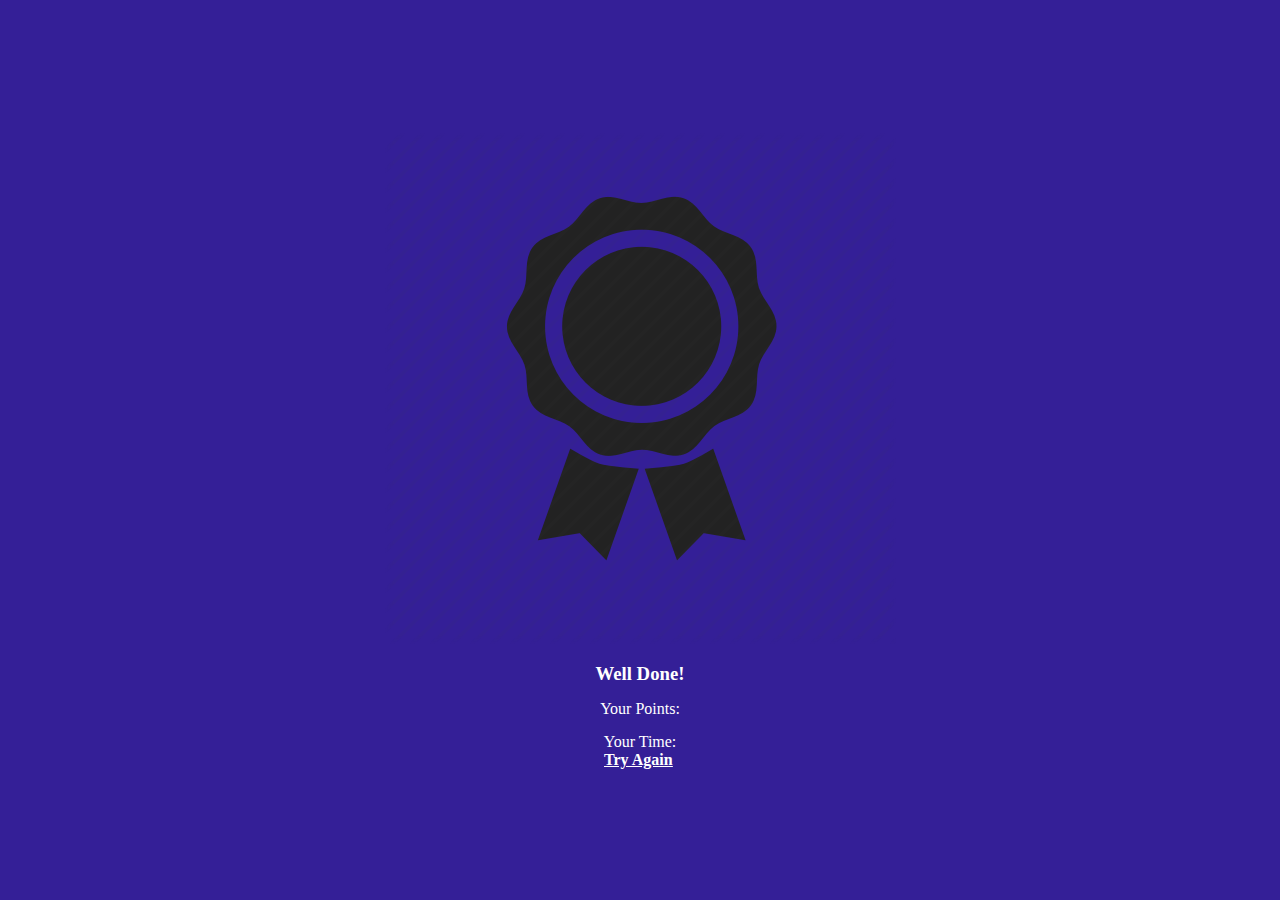
==== end.html @ 593b4e33 "Error solved" ====
<!DOCTYPE html>
<html lang="en">
<head>
  <meta charset="UTF-8">
  <meta name="viewport" content="width=device-width, initial-scale=1.0">
  <meta http-equiv="X-UA-Compatible" content="ie=edge">
  <title>Tharo Jaipur</title>
  <link rel="stylesheet" href="CSS/style.css">
</head>
<body>
  <div class="wrapper">
    <div>
    <img src="Assets_Img/award.png"/>
    <h3 class="user_name">Well Done! <span class="name"></span></h3>
    <p class="user_points">Your Points: <span class="points"></span></p>
    <p class="user_time">Your Time: <span class="time"></span></p>
    <a class="tryagain" href="index.html"><b><u>Try Again</u></b></a>
    </div>
  </div>
  <script src="JS/app.js"></script>
  <script>let name = sessionStorage.getItem("name");
    let points = sessionStorage.getItem("points");
    let user_time = sessionStorage.getItem("time");
  
    document.querySelector(".name").innerHTML = name;
    document.querySelector(".points").innerHTML = points;
    document.querySelector(".time").innerHTML = user_time;
  </script>
</body>
</html>
---- CSS/style.css ----
*{
  margin: 0;
  padding: 0;
  box-sizing: border-box;
}

body{
  font-family: 'Metal Mania', cursive;
}

.wrapper{
  display: flex;
  justify-content: center;
  align-items: center;
  width: 100vw;
  height: 100vh;
  background-color: #341f97;
} 

.welcome_text{
  width: 400px;
}

.welcome_form input,
.welcome_form button{
  display: block;
  width: 100%;
}

.welcome_form input{
  margin-bottom: 15px;
  background-color: transparent;
  border: none;
  border-bottom: 2px solid #FFF; 
  color: #FFF;
  font-size: 30px;
  text-align: center;
}

.welcome_form button{
  font-size: 22px;
  padding: 20px 0;
  border: none;
  background-color: #FFF;
  border-radius: 100px;
  color: #341f97;
  transition: 0.4s all;
}

.welcome_form button:hover{
  transform: translateY(-5px);
  cursor: pointer;
  background-color: #341f97;
  color: #FFF;
  border: 2px solid #FFF;
}

.welcome_form input:focus,
.welcome_form button:focus{
  outline: none;
}

.quiz{
  border-radius: 3px;
  display: grid;
  grid-template-rows: 60px auto;
  width: 800px;
  height: 500px;
  background-color: #FFF;
}

.quiz_header{
  display: flex;
  justify-content: space-between;
  background-color: #FFF;
  border-top-left-radius: 3px;
  border-top-right-radius: 3px;
  box-shadow: 0px 2px 5px 1px rgba(0,0,0,0.3);
  z-index: 1;
}

.quiz_body{
  padding: 30px;
  background-color: #ecf0f1;
}

.quiz_user{
  display: flex;
  align-items: center;
  padding-left: 30px; 
}

.quiz_timer{
  display: flex;
  align-items: center;
  padding: 0px 30px;
  background-color: #341f97;
  color: white;
}

.option_group{
  list-style-type: none;
  margin: 30px 0;
}

.option{
  background-color: #FFF;
  width: 300px;
  padding: 15px 20px;
  margin-bottom: 15px;
  border-radius: 100px;
  border: 2px solid transparent;
}

.option:hover{
  cursor: pointer;
  border: 2px solid #341f97;
  color: #341f97;
}

.btn_next{
  background-color: #341f97;
  color: #FFF;
  padding: 15px 35px;
  border: none;
  border-radius: 27px;
  transition: 0.4s all;
}

.btn_next:hover{
  cursor: pointer;
  background-color: #FFF;
  color: #341f97;
  transform: translateY(-5px);
  box-shadow: 0px 0px 10px 1px rgba(0,0,0,0.3);
}

.active{
  background-color: #341f97;
  color: #FFF !important;
}

.user_name,.user_points,.user_time,.tryagain{
  color: #FFF;
  text-align: center;
  margin-top: 15px;
}

.tryagain{
  margin-left: 220px;
}
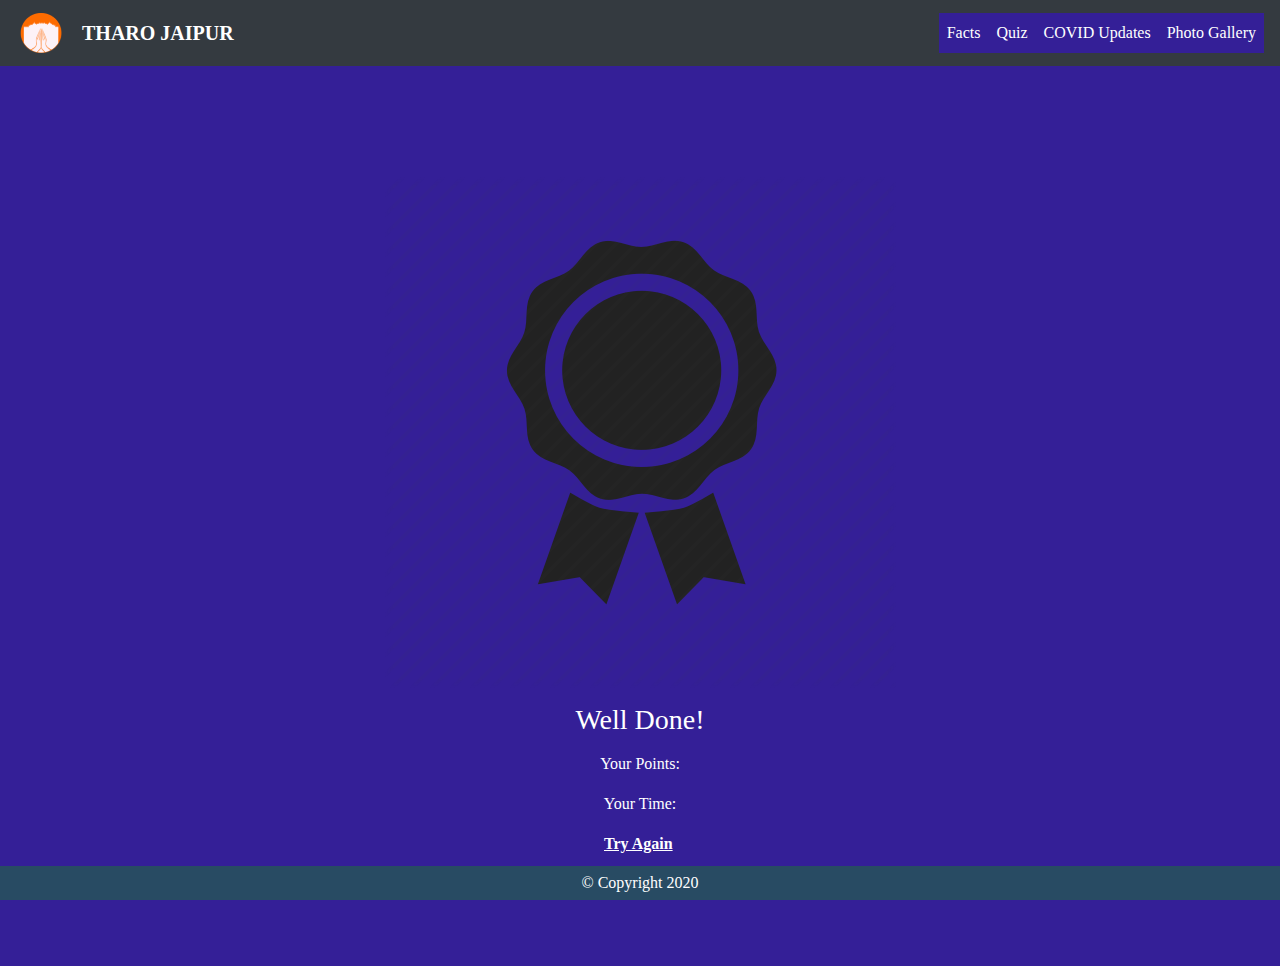
==== commit 25a90dcb: "Added navbar and buttons" ====
--- a/end.html
+++ b/end.html
@@ -1,30 +1,140 @@
 <!DOCTYPE html>
 <html lang="en">
-<head>
-  <meta charset="UTF-8">
-  <meta name="viewport" content="width=device-width, initial-scale=1.0">
-  <meta http-equiv="X-UA-Compatible" content="ie=edge">
-  <title>Tharo Jaipur</title>
-  <link rel="stylesheet" href="CSS/style.css">
-</head>
-<body>
-  <div class="wrapper">
-    <div>
-    <img src="Assets_Img/award.png"/>
-    <h3 class="user_name">Well Done! <span class="name"></span></h3>
-    <p class="user_points">Your Points: <span class="points"></span></p>
-    <p class="user_time">Your Time: <span class="time"></span></p>
-    <a class="tryagain" href="index.html"><b><u>Try Again</u></b></a>
+  <head>
+    <meta charset="UTF-8" />
+    <meta name="viewport" content="width=device-width, initial-scale=1.0" />
+    <meta http-equiv="X-UA-Compatible" content="ie=edge" />
+    <!--Bootstrap-->
+    <link
+      rel="stylesheet"
+      href="https://maxcdn.bootstrapcdn.com/bootstrap/4.0.0/css/bootstrap.min.css"
+      integrity="sha384-Gn5384xqQ1aoWXA+058RXPxPg6fy4IWvTNh0E263XmFcJlSAwiGgFAW/dAiS6JXm"
+      crossorigin="anonymous"
+    />
+
+    <title>Tharo Jaipur</title>
+    <link rel="stylesheet" href="CSS/style.css" />
+  </head>
+  <body>
+    <nav class="navbar navbar-expand-lg navbar-dark bg-dark">
+      <a
+        class="navbar-brand"
+        href="https://boring-montalcini-30d120.netlify.app/"
+      >
+        <img
+          src="./Assets_Img/TharoJaipurCircular.png"
+          width="50"
+          height="40"
+          alt=""
+        />
+        <a
+          class="navbar-brand"
+          style="font-weight: 700;"
+          href="https://boring-montalcini-30d120.netlify.app/"
+          >THARO JAIPUR</a
+        >
+      </a>
+
+      <button
+        class="navbar-toggler"
+        type="button"
+        data-toggle="collapse"
+        data-target="#navbarSupportedContent"
+        aria-controls="navbarSupportedContent"
+        aria-expanded="false"
+        aria-label="Toggle navigation"
+      >
+        <span class="navbar-toggler-icon"></span>
+      </button>
+
+      <div class="collapse navbar-collapse" id="navbarSupportedContent">
+        <ul class="navbar-nav ml-auto">
+          <li class="nav-item active">
+            <a
+              class="nav-link"
+              href="https://boring-montalcini-30d120.netlify.app/know-more.html"
+              >Facts</a
+            >
+          </li>
+          <li class="nav-item active">
+            <a
+              class="nav-link"
+              href="https://xenodochial-liskov-3040a7.netlify.app/"
+              >Quiz</a
+            >
+          </li>
+          <li class="nav-item active">
+            <a
+              class="nav-link"
+              href="https://boring-montalcini-30d120.netlify.app/ishaan/covid"
+              >COVID Updates</a
+            >
+          </li>
+          <li class="nav-item active">
+            <a
+              class="nav-link"
+              href="https://boring-montalcini-30d120.netlify.app/assets/fold/photogallery.html"
+              >Photo Gallery</a
+            >
+          </li>
+        </ul>
+      </div>
+    </nav>
+
+    <div class="wrapper">
+      <div>
+        <img src="Assets_Img/award.png" />
+        <h3 class="user_name">Well Done! <span class="name"></span></h3>
+        <p class="user_points">Your Points: <span class="points"></span></p>
+        <p class="user_time">Your Time: <span class="time"></span></p>
+        <a class="tryagain" href="index.html"
+          ><b><u>Try Again</u></b></a
+        >
+      </div>
     </div>
-  </div>
-  <script src="JS/app.js"></script>
-  <script>let name = sessionStorage.getItem("name");
-    let points = sessionStorage.getItem("points");
-    let user_time = sessionStorage.getItem("time");
-  
-    document.querySelector(".name").innerHTML = name;
-    document.querySelector(".points").innerHTML = points;
-    document.querySelector(".time").innerHTML = user_time;
-  </script>
-</body>
-</html>+    <script src="JS/app.js"></script>
+    <script>
+      let name = sessionStorage.getItem("name");
+      let points = sessionStorage.getItem("points");
+      let user_time = sessionStorage.getItem("time");
+
+      document.querySelector(".name").innerHTML = name;
+      document.querySelector(".points").innerHTML = points;
+      document.querySelector(".time").innerHTML = user_time;
+    </script>
+
+    <!--Footer-->
+    <footer
+      style="
+        position: fixed;
+        left: 0;
+        bottom: 0;
+        width: 100%;
+        background-color: #284b63;
+        color: white;
+        text-align: center;
+        padding-top: 5px;
+        padding-bottom: 5px;
+      "
+    >
+      © Copyright 2020
+    </footer>
+
+    <!--Bootstrap-->
+    <script
+      src="https://code.jquery.com/jquery-3.2.1.slim.min.js"
+      integrity="sha384-KJ3o2DKtIkvYIK3UENzmM7KCkRr/rE9/Qpg6aAZGJwFDMVNA/GpGFF93hXpG5KkN"
+      crossorigin="anonymous"
+    ></script>
+    <script
+      src="https://cdnjs.cloudflare.com/ajax/libs/popper.js/1.12.9/umd/popper.min.js"
+      integrity="sha384-ApNbgh9B+Y1QKtv3Rn7W3mgPxhU9K/ScQsAP7hUibX39j7fakFPskvXusvfa0b4Q"
+      crossorigin="anonymous"
+    ></script>
+    <script
+      src="https://maxcdn.bootstrapcdn.com/bootstrap/4.0.0/js/bootstrap.min.js"
+      integrity="sha384-JZR6Spejh4U02d8jOt6vLEHfe/JQGiRRSQQxSfFWpi1MquVdAyjUar5+76PVCmYl"
+      crossorigin="anonymous"
+    ></script>
+  </body>
+</html>
